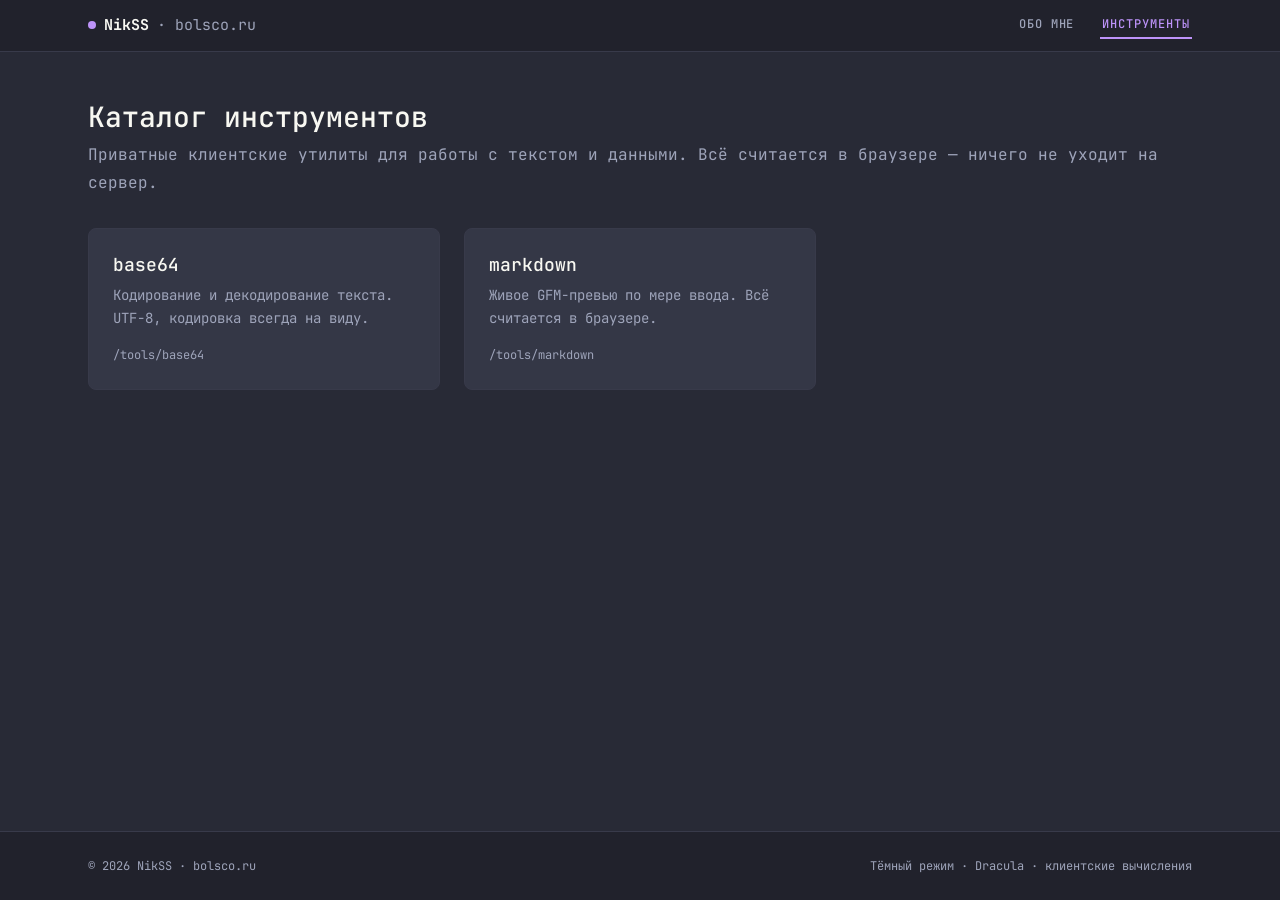
==== tools/index.html @ 709c4f25 "deploy: 5a8d72235d410f7994ef3e5a06daa2a6e381297d" ====
<!DOCTYPE html><html lang="ru"><head><meta charset="utf-8"><meta http-equiv="Content-Security-Policy" content="default-src 'self'; script-src 'self' 'sha256-Q2BPg90ZMplYY+FSdApNErhpWafg2hcRRbndmvxuL/Q=' 'sha256-SaCkFfPruIdTXT8/97JArQmGxiJAL2o4bBDvSgJ5y3Q='; connect-src 'self'; style-src 'self' 'sha256-vv9IoKo7BSLbWcUHr3tNmfNVmm5L/9Cfn2H6LMk7/ow='; font-src 'self'; img-src 'self'; object-src 'none'; base-uri 'self'; form-action 'self'"><meta name="referrer" content="no-referrer"><meta name="viewport" content="width=device-width, initial-scale=1"><link rel="preload" href="/fonts/JetBrainsMono-wght.woff2" as="font" type="font/woff2" crossorigin><link rel="icon" type="image/svg+xml" href="/favicon.svg"><link rel="icon" href="/favicon.ico"><meta name="generator" content="Astro v7.0.6"><title>Инструменты — NikSS · bolsco.ru</title><link rel="stylesheet" href="/_astro/BaseLayout.e0ZJQWeP.css"><link rel="stylesheet" href="/_astro/index.Dficjxvb.css"><link rel="stylesheet" href="/_astro/Base64Tool.KwkQwXm4.css"><link rel="stylesheet" href="/_astro/MarkdownTool.BKHK4O1U.css"><script type="module" src="/_astro/page.Cyd3g14u.js"></script></head><body><a class="skip-link" href="#main-content" data-astro-cid-pbhazpx6>К содержимому</a><header class="top-bar" data-astro-cid-nazmfhjt><div class="top-bar__inner" data-astro-cid-nazmfhjt><a class="brand" href="/" data-astro-cid-nazmfhjt><span class="dot" aria-hidden="true" data-astro-cid-nazmfhjt></span><span class="brand__name" data-astro-cid-nazmfhjt>NikSS</span><span class="brand__host" data-astro-cid-nazmfhjt>· bolsco.ru</span></a><button class="burger" type="button" aria-label="Открыть меню" aria-expanded="false" aria-controls="primary-nav" data-label-open="Открыть меню" data-label-close="Закрыть меню" data-astro-cid-nazmfhjt><svg class="burger__icon" width="18" height="18" viewBox="0 0 18 18" fill="none" stroke="currentColor" stroke-width="1.5" stroke-linecap="round" aria-hidden="true" data-astro-cid-nazmfhjt><line x1="2" y1="5" x2="16" y2="5" data-astro-cid-nazmfhjt></line><line x1="2" y1="9" x2="16" y2="9" data-astro-cid-nazmfhjt></line><line x1="2" y1="13" x2="16" y2="13" data-astro-cid-nazmfhjt></line></svg></button><nav class="nav" id="primary-nav" data-astro-cid-nazmfhjt><a class="t-label-caps" href="/" data-astro-cid-nazmfhjt>Обо мне</a><a class="t-label-caps is-active" href="/tools" aria-current="page" data-astro-cid-nazmfhjt>Инструменты</a></nav></div></header><script type="module" src="/_astro/TopBar.astro_astro_type_script_index_0_lang.D17fcDbc.js"></script><main id="main-content" tabindex="-1"><div class="wrap-tool" data-astro-cid-l4z7ivqh><h1 class="t-heading-lg" data-astro-cid-l4z7ivqh>Каталог инструментов</h1><p class="t-body muted intro" data-astro-cid-l4z7ivqh>Приватные клиентские утилиты для работы с текстом и данными. Всё считается в браузере — ничего не уходит на сервер.</p><div class="grid" data-astro-cid-l4z7ivqh><a class="tool-card" href="/tools/base64" data-astro-cid-rr62mfgb><h2 class="t-heading-sm tool-card__name" data-astro-cid-rr62mfgb>base64</h2><p class="t-body-sm tool-card__desc" data-astro-cid-rr62mfgb>Кодирование и декодирование текста. UTF-8, кодировка всегда на виду.</p><p class="tool-card__route" data-astro-cid-rr62mfgb>/tools/base64</p></a><a class="tool-card" href="/tools/markdown" data-astro-cid-rr62mfgb><h2 class="t-heading-sm tool-card__name" data-astro-cid-rr62mfgb>markdown</h2><p class="t-body-sm tool-card__desc" data-astro-cid-rr62mfgb>Живое GFM-превью по мере ввода. Всё считается в браузере.</p><p class="tool-card__route" data-astro-cid-rr62mfgb>/tools/markdown</p></a></div></div></main><footer class="footer" data-astro-cid-jo6i4kqk><div class="footer__inner" data-astro-cid-jo6i4kqk><span data-astro-cid-jo6i4kqk>© 2026 NikSS · bolsco.ru</span><span data-astro-cid-jo6i4kqk>Тёмный режим · Dracula · клиентские вычисления</span></div></footer></body></html>
---- _astro/BaseLayout.e0ZJQWeP.css ----
:root{--color-surface-sunken:#21222c;--color-surface-base:#282a36;--color-surface-raised:#343746;--color-surface-overlay:#44475a;--color-border:#44475a;--color-border-subtle:#383a4a;--color-foreground:#f8f8f2;--color-foreground-muted:#9ea4ba;--color-foreground-faint:#6272a4;--color-accent:#bd93f9;--color-accent-hover:#caa9fa;--color-accent-foreground:#21222c;--ring:#bd93f9;--color-success:#50fa7b;--color-danger:#f55;--color-warning:#ffb86c;--color-info:#8be9fd;--color-highlight-pink:#ff79c6;--color-highlight-yellow:#f1fa8c;--font-mono:"JetBrains Mono", "JBM Fallback", ui-monospace, "SF Mono", Menlo, monospace;--radius-sm:4px;--radius-md:8px;--radius-lg:12px;--radius-full:9999px;--space-1:4px;--space-2:8px;--space-3:12px;--space-4:16px;--space-5:24px;--space-6:32px;--space-7:48px;--space-8:64px;--space-gutter:24px;--space-margin-mobile:20px;--space-margin-desktop:48px;--space-section-gap:64px;--content-max:680px;--tool-max:1200px}@font-face{font-family:JetBrains Mono;src:url(/fonts/JetBrainsMono-wght.woff2)format("woff2");font-weight:100 800;font-style:normal;font-display:swap}@font-face{font-family:JetBrains Mono;src:url(/fonts/JetBrainsMono-Italic-wght.woff2)format("woff2");font-weight:100 800;font-style:italic;font-display:swap}@font-face{font-family:JBM Fallback;src:local(Menlo),local(Consolas),local(DejaVu Sans Mono),local(Courier New);ascent-override:102%;descent-override:30%;line-gap-override:0%;size-adjust:100%}*,:before,:after{box-sizing:border-box;margin:0;padding:0}html{text-size-adjust:100%}button,input,select,textarea{font:inherit}body{font-family:var(--font-mono);background:var(--color-surface-base);color:var(--color-foreground);-webkit-font-smoothing:antialiased;-moz-osx-font-smoothing:grayscale;flex-direction:column;min-height:100dvh;font-size:1rem;line-height:1.7;display:flex}a{color:var(--color-accent);text-decoration:none}a:hover{color:var(--color-accent-hover)}main{scroll-margin-top:var(--space-7);flex:1 0 auto}.wrap-content{max-width:var(--content-max);padding:var(--space-8) var(--space-margin-desktop);overflow-wrap:break-word;margin:0 auto}@media (width<=767.98px){.wrap-content{padding:var(--space-7) var(--space-margin-mobile)}}.wrap-tool{max-width:var(--tool-max);padding:var(--space-7) var(--space-margin-desktop);margin:0 auto}@media (width<=767.98px){.wrap-tool{padding:var(--space-5) var(--space-margin-mobile)}}.btn{align-items:center;gap:var(--space-2);font-family:var(--font-mono);padding:var(--space-2) var(--space-4);border-radius:var(--radius-md);cursor:pointer;border:1px solid #0000;font-size:.875rem;font-weight:600;line-height:1.4;display:inline-flex}.btn-primary{background:var(--color-accent);color:var(--color-accent-foreground)}.btn-primary:hover{background:var(--color-accent-hover);color:var(--color-accent-foreground)}.btn-ghost{color:var(--color-foreground);border-color:var(--color-border);background:0 0}.btn-ghost:hover{background:var(--color-surface-overlay);color:var(--color-foreground)}:focus-visible{outline:2px solid var(--ring);outline-offset:2px}.t-display{letter-spacing:-.02em;font-size:2.5rem;font-weight:700;line-height:1.1}.t-heading-lg{font-size:1.75rem;font-weight:600;line-height:1.2}.t-heading-md{font-size:1.375rem;font-weight:600;line-height:1.25}.t-heading-sm{font-size:1.125rem;font-weight:600;line-height:1.3}.t-body{font-size:1rem;font-weight:400;line-height:1.7}.t-body-sm,.t-mono-io{font-size:.875rem;font-weight:400;line-height:1.6}.t-label-caps{letter-spacing:.08em;text-transform:uppercase;font-size:.75rem;font-weight:600;line-height:1.4}.t-caption{color:var(--color-foreground-muted);font-size:.75rem;font-weight:400;line-height:1.5}.muted{color:var(--color-foreground-muted)}.faint{color:var(--color-foreground-faint)}.content-measure{max-width:var(--content-max);margin-inline:auto}@media (width<=767.98px){.t-display{letter-spacing:-.01em;font-size:1.875rem;line-height:1.15}}.skip-link[data-astro-cid-pbhazpx6]{left:var(--space-2);top:calc(-1 * var(--space-8));z-index:100;padding:var(--space-2) var(--space-4);background:var(--color-surface-raised);color:var(--color-foreground);border-radius:var(--radius-md);border:1px solid var(--color-border);transition:top .12s ease-out;position:absolute}.skip-link[data-astro-cid-pbhazpx6]:focus{top:var(--space-2);color:var(--color-foreground)}.top-bar[data-astro-cid-nazmfhjt]{z-index:50;background:var(--color-surface-sunken);border-bottom:1px solid var(--color-border-subtle);position:sticky;top:0}.top-bar__inner[data-astro-cid-nazmfhjt]{max-width:var(--tool-max);padding:var(--space-3) var(--space-margin-desktop);justify-content:space-between;align-items:center;gap:var(--space-4);margin:0 auto;display:flex;position:relative}.brand[data-astro-cid-nazmfhjt]{align-items:center;gap:var(--space-2);color:var(--color-foreground);font-size:.9375rem;font-weight:700;display:flex}.brand[data-astro-cid-nazmfhjt]:hover{color:var(--color-foreground)}.brand[data-astro-cid-nazmfhjt] .dot[data-astro-cid-nazmfhjt]{border-radius:var(--radius-full);background:var(--color-accent);width:8px;height:8px;display:inline-block}.brand__host[data-astro-cid-nazmfhjt]{color:var(--color-foreground-muted);font-weight:400}.nav[data-astro-cid-nazmfhjt]{align-items:center;gap:var(--space-5);display:flex}.nav[data-astro-cid-nazmfhjt] a[data-astro-cid-nazmfhjt]{color:var(--color-foreground-muted);padding:var(--space-1) 2px;border-bottom:2px solid #0000}.nav[data-astro-cid-nazmfhjt] a[data-astro-cid-nazmfhjt]:hover{color:var(--color-foreground)}.nav[data-astro-cid-nazmfhjt] a[data-astro-cid-nazmfhjt].is-active{color:var(--color-accent);border-bottom-color:var(--color-accent)}.burger[data-astro-cid-nazmfhjt]{border:1px solid var(--color-border);color:var(--color-foreground);border-radius:var(--radius-md);cursor:pointer;background:0 0;width:40px;height:36px;display:none}.burger__icon[data-astro-cid-nazmfhjt]{margin:0 auto;display:block}@media (width<=767.98px){.top-bar__inner[data-astro-cid-nazmfhjt]{padding:var(--space-3) var(--space-margin-mobile)}.burger[data-astro-cid-nazmfhjt]{justify-content:center;align-items:center;display:inline-flex}.nav[data-astro-cid-nazmfhjt]{background:var(--color-surface-sunken);border-bottom:1px solid var(--color-border-subtle);padding:var(--space-2) var(--space-margin-mobile) var(--space-4);flex-direction:column;align-items:flex-start;gap:0;display:none;position:absolute;top:100%;left:0;right:0}.nav[data-astro-cid-nazmfhjt].is-open{display:flex}.nav[data-astro-cid-nazmfhjt] a[data-astro-cid-nazmfhjt]{width:100%;padding:var(--space-3) 0;border-bottom:none}.nav[data-astro-cid-nazmfhjt] a[data-astro-cid-nazmfhjt].is-active{border-bottom:none}}.footer[data-astro-cid-jo6i4kqk]{background:var(--color-surface-sunken);border-top:1px solid var(--color-border-subtle);color:var(--color-foreground-muted);flex-shrink:0;font-size:.75rem}.footer__inner[data-astro-cid-jo6i4kqk]{max-width:var(--tool-max);padding:var(--space-5) var(--space-margin-desktop);justify-content:space-between;gap:var(--space-4);flex-wrap:wrap;margin:0 auto;display:flex}@media (width<=767.98px){.footer__inner[data-astro-cid-jo6i4kqk]{padding:var(--space-5) var(--space-margin-mobile)}}
---- _astro/index.Dficjxvb.css ----
.tool-card[data-astro-cid-rr62mfgb]{background:var(--color-surface-raised);border:1px solid var(--color-border-subtle);border-radius:var(--radius-md);padding:var(--space-5);color:var(--color-foreground);transition:border-color .12s;display:block}.tool-card[data-astro-cid-rr62mfgb]:hover,.tool-card[data-astro-cid-rr62mfgb]:focus-visible{border-color:var(--color-accent);color:var(--color-foreground)}.tool-card__name[data-astro-cid-rr62mfgb]{margin-bottom:var(--space-2)}.tool-card__desc[data-astro-cid-rr62mfgb]{color:var(--color-foreground-muted)}.tool-card__route[data-astro-cid-rr62mfgb]{color:var(--color-foreground-muted);margin-top:var(--space-4);font-size:.75rem}.intro[data-astro-cid-l4z7ivqh]{margin:var(--space-2) 0 var(--space-6)}.empty[data-astro-cid-l4z7ivqh]{margin-top:var(--space-6)}.grid[data-astro-cid-l4z7ivqh]{gap:var(--space-gutter);grid-template-columns:1fr;display:grid}@media (width>=768px){.grid[data-astro-cid-l4z7ivqh]{grid-template-columns:repeat(2,1fr)}}@media (width>=1024px){.grid[data-astro-cid-l4z7ivqh]{grid-template-columns:repeat(3,1fr)}}
---- _astro/Base64Tool.KwkQwXm4.css ----
.tool.svelte-1wlbedk{flex-direction:column;display:flex}.field-label.svelte-1wlbedk{color:var(--color-foreground-muted);margin:var(--space-4) 0 var(--space-2)}.segmented.svelte-1wlbedk{align-items:center;gap:var(--space-2);background:var(--color-surface-sunken);border:1px solid var(--color-border);border-radius:var(--radius-sm);margin-bottom:var(--space-2);padding:3px;display:inline-flex}.segmented.svelte-1wlbedk button:where(.svelte-1wlbedk){font-family:var(--font-mono);color:var(--color-foreground-muted);padding:var(--space-2) var(--space-4);border-radius:var(--radius-sm);cursor:pointer;background:0 0;border:none;font-size:.8125rem;font-weight:600}.segmented.svelte-1wlbedk button.is-active:where(.svelte-1wlbedk){background:var(--color-surface-overlay);color:var(--color-foreground)}.badge.svelte-1wlbedk{background:var(--color-surface-overlay);color:var(--color-info);letter-spacing:.08em;text-transform:uppercase;padding:3px var(--space-2);border-radius:var(--radius-sm);align-items:center;margin-left:auto;font-size:.75rem;font-weight:600;display:inline-flex}textarea.svelte-1wlbedk{background:var(--color-surface-sunken);width:100%;color:var(--color-foreground);border:1px solid var(--color-border);border-radius:var(--radius-sm);padding:var(--space-4);resize:vertical}textarea.svelte-1wlbedk::placeholder{color:var(--color-foreground-faint)}.inline-error.svelte-1wlbedk{align-items:center;gap:var(--space-2);color:var(--color-danger);margin-top:var(--space-2);min-height:1.5em;font-size:.875rem;font-weight:600;display:flex}
---- _astro/MarkdownTool.BKHK4O1U.css ----
.tool.svelte-1ewdufk{gap:var(--space-3);flex-direction:column;display:flex}.segmented.svelte-1ewdufk{align-self:flex-start;align-items:center;gap:var(--space-2);background:var(--color-surface-sunken);border:1px solid var(--color-border);border-radius:var(--radius-sm);padding:3px;display:inline-flex}.segmented.svelte-1ewdufk button:where(.svelte-1ewdufk){font-family:var(--font-mono);color:var(--color-foreground-muted);padding:var(--space-2) var(--space-4);border-radius:var(--radius-sm);cursor:pointer;background:0 0;border:none;font-size:.8125rem;font-weight:600}.segmented.svelte-1ewdufk button.is-active:where(.svelte-1ewdufk){background:var(--color-surface-overlay);color:var(--color-foreground)}.panes.svelte-1ewdufk{gap:var(--space-4);grid-template-columns:1fr;display:grid}.pane.svelte-1ewdufk{flex-direction:column;min-height:24rem;display:flex}.pane-label.svelte-1ewdufk{color:var(--color-foreground-muted);margin-bottom:var(--space-2)}.editor-head.svelte-1ewdufk{justify-content:space-between;align-items:center;gap:var(--space-2);margin-bottom:var(--space-2);display:flex}.editor-head.svelte-1ewdufk .pane-label:where(.svelte-1ewdufk){margin-bottom:0}.copy-btn.svelte-1ewdufk{padding:var(--space-1);border-radius:var(--radius-sm);color:var(--color-foreground-muted);cursor:pointer;background:0 0;border:none;justify-content:center;align-items:center;line-height:0;display:inline-flex}.copy-btn.svelte-1ewdufk:disabled{color:var(--color-foreground-faint);cursor:default}.copy-btn.is-copied.svelte-1ewdufk{color:var(--color-success)}.copy-btn.svelte-1ewdufk:hover:not(:disabled){color:var(--color-accent)}.copy-btn.svelte-1ewdufk svg:where(.svelte-1ewdufk){fill:currentColor;width:1.15em;height:1.15em}.toast.svelte-1ewdufk{bottom:var(--space-5);right:var(--space-5);z-index:50;max-width:min(20rem, calc(100vw - 2 * var(--space-5)));padding:var(--space-3) var(--space-4);background:var(--color-surface-raised);border:1px solid var(--color-border);border-left:3px solid var(--color-success);border-radius:var(--radius-md);color:var(--color-foreground);pointer-events:none;font-size:.875rem;font-weight:600;position:fixed}.toast--success.svelte-1ewdufk{border-left-color:var(--color-success)}.toast--error.svelte-1ewdufk{border-left-color:var(--color-danger)}.editor-pane.svelte-1ewdufk{background:var(--color-surface-sunken);border:1px solid var(--color-border);border-radius:var(--radius-md);padding:var(--space-3)}.editor-pane.svelte-1ewdufk textarea:where(.svelte-1ewdufk){width:100%;color:var(--color-foreground);resize:none;background:0 0;border:none;flex:1;padding:0}.editor-pane.svelte-1ewdufk textarea:where(.svelte-1ewdufk)::placeholder{color:var(--color-foreground-faint)}.preview-pane.svelte-1ewdufk{background:var(--color-surface-base);border:1px solid var(--color-border-subtle);border-radius:var(--radius-md);padding:var(--space-4);overflow:auto}.preview-body.svelte-1ewdufk{min-height:1.5em}@media (width<=767.98px){.pane.svelte-1ewdufk:not(.is-active){display:none}}@media (width>=768px){.panes.svelte-1ewdufk{grid-template-columns:1fr 1fr}.segmented.svelte-1ewdufk{display:none}}.preview-body.svelte-1ewdufk :is(h1,h2,h3,h4,h5,h6){color:var(--color-foreground);margin:var(--space-4) 0 var(--space-2);line-height:1.25}.preview-body.svelte-1ewdufk h1{font-size:1.6rem}.preview-body.svelte-1ewdufk h2{font-size:1.35rem}.preview-body.svelte-1ewdufk h3{font-size:1.15rem}.preview-body.svelte-1ewdufk :is(p,ul,ol,blockquote,pre,table){margin:var(--space-2) 0}.preview-body.svelte-1ewdufk :is(ul,ol){padding-left:var(--space-5)}.preview-body.svelte-1ewdufk li{margin:var(--space-1) 0}.preview-body.svelte-1ewdufk a{color:var(--color-info);text-decoration:underline}.preview-body.svelte-1ewdufk strong{color:var(--color-highlight-yellow)}.preview-body.svelte-1ewdufk em{color:var(--color-highlight-pink);font-style:italic}.preview-body.svelte-1ewdufk :is(del,s){color:var(--color-foreground-faint)}.preview-body.svelte-1ewdufk blockquote{border-left:3px solid var(--color-border);padding-left:var(--space-4);color:var(--color-foreground-muted)}.preview-body.svelte-1ewdufk code{font-family:var(--font-mono);background:var(--color-surface-sunken);border-radius:var(--radius-sm);padding:.1em .35em;font-size:.9em}.preview-body.svelte-1ewdufk pre{background:var(--color-surface-sunken);border:1px solid var(--color-border-subtle);border-radius:var(--radius-md);padding:var(--space-4);overflow:auto}.preview-body.svelte-1ewdufk pre code{background:0 0;padding:0}.preview-body.svelte-1ewdufk table{border-collapse:collapse;width:100%}.preview-body.svelte-1ewdufk :is(th,td){border:1px solid var(--color-border-subtle);padding:var(--space-2) var(--space-3);text-align:left}.preview-body.svelte-1ewdufk th{background:var(--color-surface-raised);color:var(--color-foreground)}.preview-body.svelte-1ewdufk li:has(>input[type=checkbox]){margin-left:calc(-1 * var(--space-4));list-style:none}.preview-body.svelte-1ewdufk input[type=checkbox]{margin-right:var(--space-2);accent-color:var(--color-info)}.preview-body.svelte-1ewdufk hr{border:none;border-top:1px solid var(--color-border-subtle);margin:var(--space-4) 0}
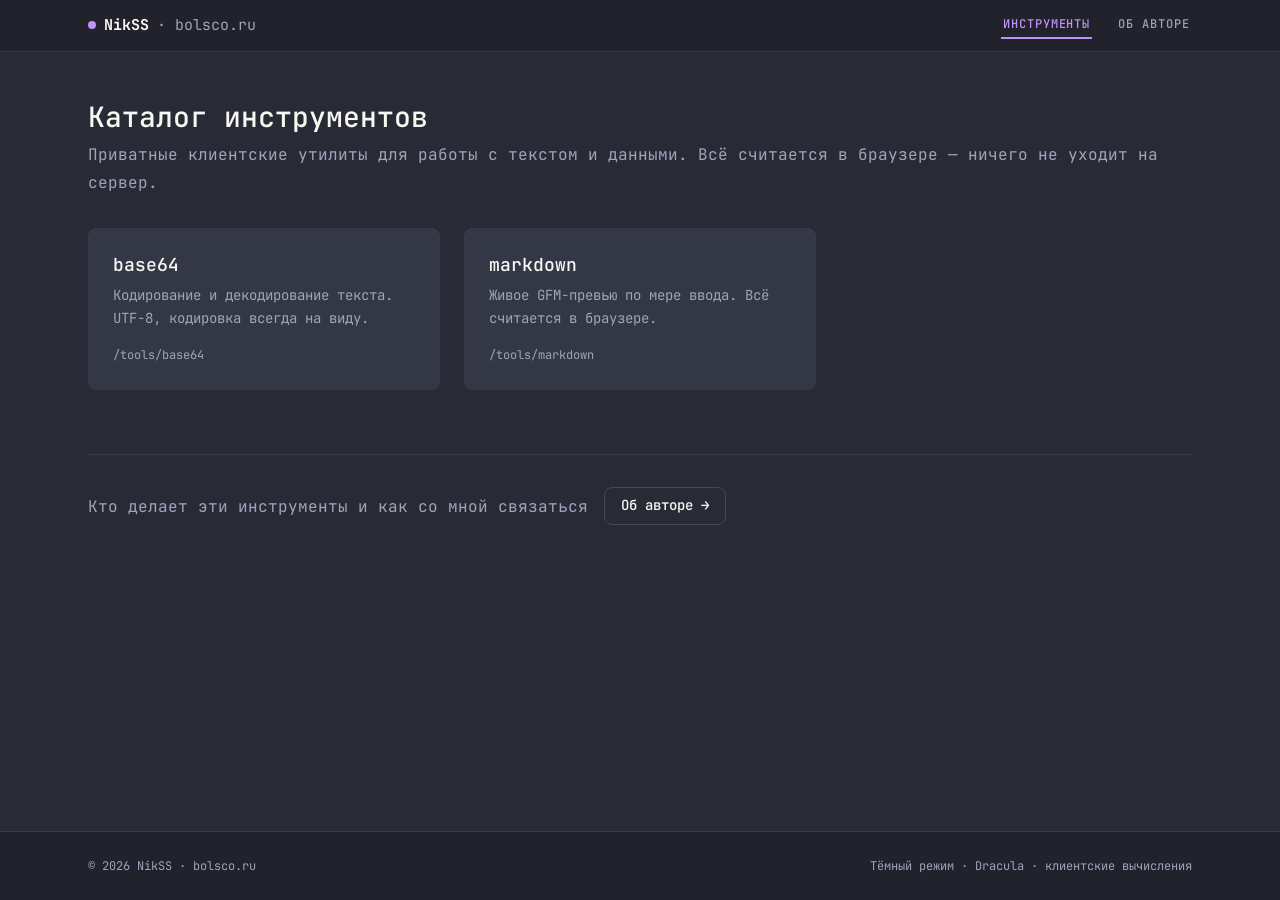
==== commit 98fea5ce: "deploy: f17025c6693e8e0cd7ce48decef0fd17160ff986" ====
--- a/tools/index.html
+++ b/tools/index.html
@@ -1 +1 @@
-<!DOCTYPE html><html lang="ru"><head><meta charset="utf-8"><meta http-equiv="Content-Security-Policy" content="default-src 'self'; script-src 'self' 'sha256-Q2BPg90ZMplYY+FSdApNErhpWafg2hcRRbndmvxuL/Q=' 'sha256-SaCkFfPruIdTXT8/97JArQmGxiJAL2o4bBDvSgJ5y3Q='; connect-src 'self'; style-src 'self' 'sha256-vv9IoKo7BSLbWcUHr3tNmfNVmm5L/9Cfn2H6LMk7/ow='; font-src 'self'; img-src 'self'; object-src 'none'; base-uri 'self'; form-action 'self'"><meta name="referrer" content="no-referrer"><meta name="viewport" content="width=device-width, initial-scale=1"><link rel="preload" href="/fonts/JetBrainsMono-wght.woff2" as="font" type="font/woff2" crossorigin><link rel="icon" type="image/svg+xml" href="/favicon.svg"><link rel="icon" href="/favicon.ico"><meta name="generator" content="Astro v7.0.6"><title>Инструменты — NikSS · bolsco.ru</title><link rel="stylesheet" href="/_astro/BaseLayout.e0ZJQWeP.css"><link rel="stylesheet" href="/_astro/index.Dficjxvb.css"><link rel="stylesheet" href="/_astro/Base64Tool.KwkQwXm4.css"><link rel="stylesheet" href="/_astro/MarkdownTool.BKHK4O1U.css"><script type="module" src="/_astro/page.Cyd3g14u.js"></script></head><body><a class="skip-link" href="#main-content" data-astro-cid-pbhazpx6>К содержимому</a><header class="top-bar" data-astro-cid-nazmfhjt><div class="top-bar__inner" data-astro-cid-nazmfhjt><a class="brand" href="/" data-astro-cid-nazmfhjt><span class="dot" aria-hidden="true" data-astro-cid-nazmfhjt></span><span class="brand__name" data-astro-cid-nazmfhjt>NikSS</span><span class="brand__host" data-astro-cid-nazmfhjt>· bolsco.ru</span></a><button class="burger" type="button" aria-label="Открыть меню" aria-expanded="false" aria-controls="primary-nav" data-label-open="Открыть меню" data-label-close="Закрыть меню" data-astro-cid-nazmfhjt><svg class="burger__icon" width="18" height="18" viewBox="0 0 18 18" fill="none" stroke="currentColor" stroke-width="1.5" stroke-linecap="round" aria-hidden="true" data-astro-cid-nazmfhjt><line x1="2" y1="5" x2="16" y2="5" data-astro-cid-nazmfhjt></line><line x1="2" y1="9" x2="16" y2="9" data-astro-cid-nazmfhjt></line><line x1="2" y1="13" x2="16" y2="13" data-astro-cid-nazmfhjt></line></svg></button><nav class="nav" id="primary-nav" data-astro-cid-nazmfhjt><a class="t-label-caps" href="/" data-astro-cid-nazmfhjt>Обо мне</a><a class="t-label-caps is-active" href="/tools" aria-current="page" data-astro-cid-nazmfhjt>Инструменты</a></nav></div></header><script type="module" src="/_astro/TopBar.astro_astro_type_script_index_0_lang.D17fcDbc.js"></script><main id="main-content" tabindex="-1"><div class="wrap-tool" data-astro-cid-l4z7ivqh><h1 class="t-heading-lg" data-astro-cid-l4z7ivqh>Каталог инструментов</h1><p class="t-body muted intro" data-astro-cid-l4z7ivqh>Приватные клиентские утилиты для работы с текстом и данными. Всё считается в браузере — ничего не уходит на сервер.</p><div class="grid" data-astro-cid-l4z7ivqh><a class="tool-card" href="/tools/base64" data-astro-cid-rr62mfgb><h2 class="t-heading-sm tool-card__name" data-astro-cid-rr62mfgb>base64</h2><p class="t-body-sm tool-card__desc" data-astro-cid-rr62mfgb>Кодирование и декодирование текста. UTF-8, кодировка всегда на виду.</p><p class="tool-card__route" data-astro-cid-rr62mfgb>/tools/base64</p></a><a class="tool-card" href="/tools/markdown" data-astro-cid-rr62mfgb><h2 class="t-heading-sm tool-card__name" data-astro-cid-rr62mfgb>markdown</h2><p class="t-body-sm tool-card__desc" data-astro-cid-rr62mfgb>Живое GFM-превью по мере ввода. Всё считается в браузере.</p><p class="tool-card__route" data-astro-cid-rr62mfgb>/tools/markdown</p></a></div></div></main><footer class="footer" data-astro-cid-jo6i4kqk><div class="footer__inner" data-astro-cid-jo6i4kqk><span data-astro-cid-jo6i4kqk>© 2026 NikSS · bolsco.ru</span><span data-astro-cid-jo6i4kqk>Тёмный режим · Dracula · клиентские вычисления</span></div></footer></body></html>+<!DOCTYPE html><html lang="ru"><head><meta charset="utf-8"><meta http-equiv="Content-Security-Policy" content="default-src 'self'; script-src 'self' 'sha256-Q2BPg90ZMplYY+FSdApNErhpWafg2hcRRbndmvxuL/Q=' 'sha256-SaCkFfPruIdTXT8/97JArQmGxiJAL2o4bBDvSgJ5y3Q='; connect-src 'self'; style-src 'self' 'sha256-vv9IoKo7BSLbWcUHr3tNmfNVmm5L/9Cfn2H6LMk7/ow='; font-src 'self'; img-src 'self'; object-src 'none'; base-uri 'self'; form-action 'self'"><meta name="referrer" content="no-referrer"><meta name="viewport" content="width=device-width, initial-scale=1"><link rel="preload" href="/fonts/JetBrainsMono-wght.woff2" as="font" type="font/woff2" crossorigin><link rel="icon" type="image/svg+xml" href="/favicon.svg"><link rel="icon" href="/favicon.ico"><meta name="generator" content="Astro v7.0.6"><title>Инструменты — NikSS · bolsco.ru</title><meta http-equiv="refresh" content="0; url=/"><link rel="stylesheet" href="/_astro/BaseLayout.e0ZJQWeP.css"><script type="module" src="/_astro/page.Cyd3g14u.js"></script></head><body><a class="skip-link" href="#main-content" data-astro-cid-pbhazpx6>К содержимому</a><header class="top-bar" data-astro-cid-nazmfhjt><div class="top-bar__inner" data-astro-cid-nazmfhjt><a class="brand" href="/" data-astro-cid-nazmfhjt><span class="dot" aria-hidden="true" data-astro-cid-nazmfhjt></span><span class="brand__name" data-astro-cid-nazmfhjt>NikSS</span><span class="brand__host" data-astro-cid-nazmfhjt>· bolsco.ru</span></a><button class="burger" type="button" aria-label="Открыть меню" aria-expanded="false" aria-controls="primary-nav" data-label-open="Открыть меню" data-label-close="Закрыть меню" data-astro-cid-nazmfhjt><svg class="burger__icon" width="18" height="18" viewBox="0 0 18 18" fill="none" stroke="currentColor" stroke-width="1.5" stroke-linecap="round" aria-hidden="true" data-astro-cid-nazmfhjt><line x1="2" y1="5" x2="16" y2="5" data-astro-cid-nazmfhjt></line><line x1="2" y1="9" x2="16" y2="9" data-astro-cid-nazmfhjt></line><line x1="2" y1="13" x2="16" y2="13" data-astro-cid-nazmfhjt></line></svg></button><nav class="nav" id="primary-nav" data-astro-cid-nazmfhjt><a class="t-label-caps is-active" href="/" aria-current="page" data-astro-cid-nazmfhjt>Инструменты</a><a class="t-label-caps" href="/about" data-astro-cid-nazmfhjt>Об авторе</a></nav></div></header><script type="module" src="/_astro/TopBar.astro_astro_type_script_index_0_lang.D17fcDbc.js"></script><main id="main-content" tabindex="-1"><div class="wrap-tool"><p class="t-body muted">Приватные клиентские утилиты для работы с текстом и данными. Всё считается в браузере — ничего не уходит на сервер.</p><a class="btn btn-primary" href="/">Каталог инструментов</a></div></main><footer class="footer" data-astro-cid-jo6i4kqk><div class="footer__inner" data-astro-cid-jo6i4kqk><span data-astro-cid-jo6i4kqk>© 2026 NikSS · bolsco.ru</span><span data-astro-cid-jo6i4kqk>Тёмный режим · Dracula · клиентские вычисления</span></div></footer></body></html>
